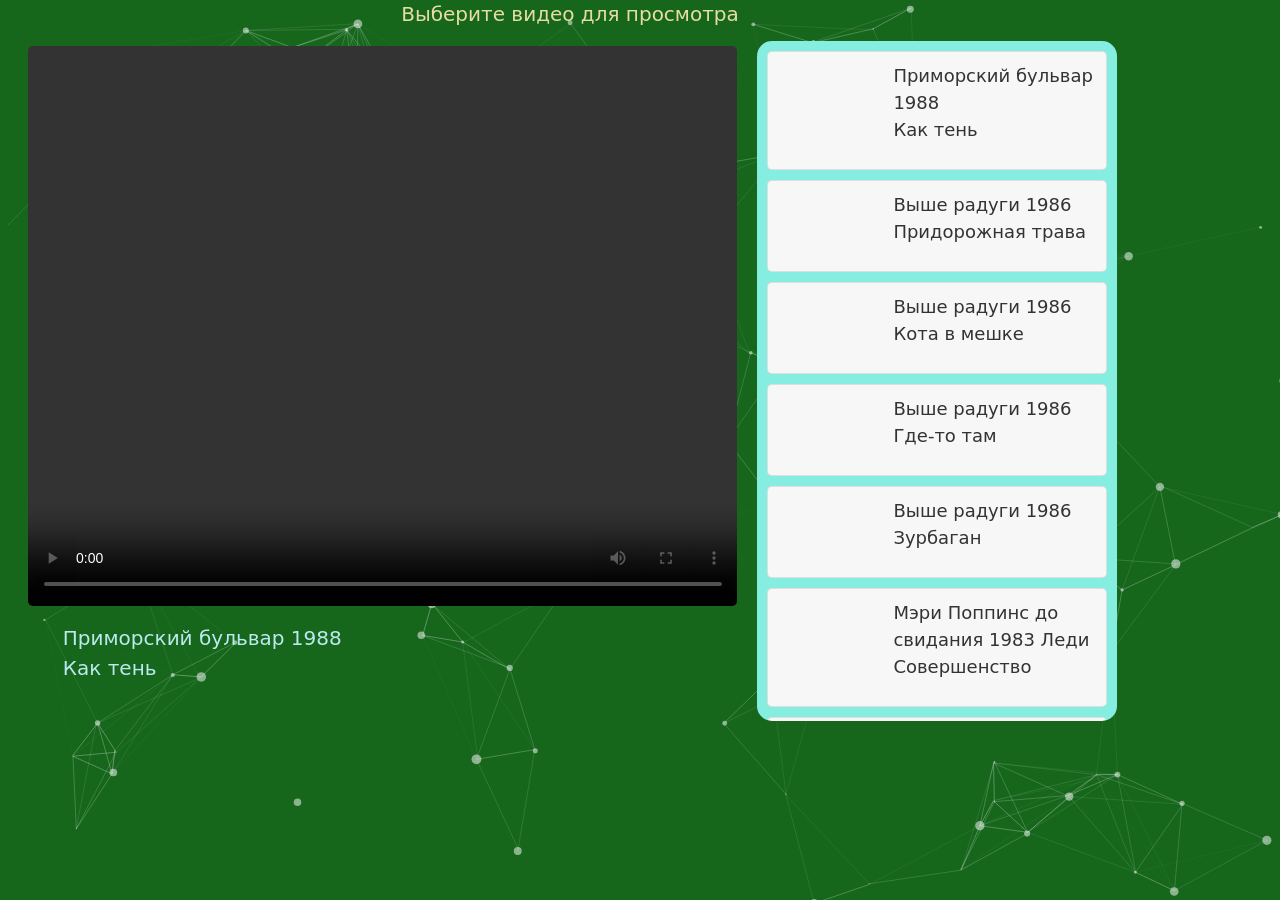
==== index.html @ 6e9bc07f "first commit" ====
<!DOCTYPE html>
<html lang="en">
  <head>
    <meta charset="UTF-8" />
	<meta http-equiv="X-UA-Compatible" content="IE=edge">
	<meta name="viewport" content="width=device-width, initial-scale=1.0">
<link href="https://cdn.jsdelivr.net/npm/bootstrap@5.3.3/dist/css/bootstrap.min.css" rel="stylesheet" integrity="sha384-QWTKZyjpPEjISv5WaRU9OFeRpok6YctnYmDr5pNlyT2bRjXh0JMhjY6hW+ALEwIH" crossorigin="anonymous">
<link rel="stylesheet" href="video2.css">
  <title>Видео 2</title>
  <link rel="icon" type="Images/x-icon" href="atsicon.ico"/>
  </head>
  <body>    
<div class="polnvid">       
    <h6 class="heading">Выберите видео для просмотра</h6>
      <div class="container">
<div class="main-video">
<div class="video">
  <video controls width="780" height="560" src="video/PrimorBulv1988Ten.mp4" type="video/mp4" autoplay loop></video>
  <p class="title">Приморский бульвар 1988<br> Как тень</p>
</div>
</div>

<div class="video-list">

<div class="vid active">
  <video src="video/PrimorBulv1988Ten.mp4" type="video/mp4" autoplay loop></video>
  <p class="title">Приморский бульвар 1988<br> Как тень</p>
</div>
 
<div class="vid">
  <video src="video/VisheRadugi1986_4.mp4" type="video/mp4" autoplay muted loop></video>
  <p class="title">Выше радуги 1986<br> Придорожная трава</p>
</div>
<div class="vid">
  <video src="video/VisheRadugi1986_2.mp4" type="video/mp4" autoplay muted loop></video>
  <p class="title">Выше радуги 1986<br> Кота в мешке</p>
</div>
<div class="vid">
  <video src="video/VisheRadugi1986_3.mp4" type="video/mp4" autoplay muted loop></video>
  <p class="title">Выше радуги 1986<br> Где-то там</p>
</div>
<div class="vid">
  <video src="video/VisheRadugi1986_1.mp4" type="video/mp4" autoplay muted loop></video>
  <p class="title">Выше радуги 1986<br> Зурбаган</p>
</div>

<div class="vid">
  <video src="video/MeriPoppins1983.mp4" type="video/mp4" autoplay muted loop></video>
  <p class="title">Мэри Поппинс до свидания 1983 Леди Совершенство</p>
</div>

<div class="vid">
  <video src="video/Satira1974_2.mp4" type="video/mp4" autoplay muted loop></video>
  <p class="title">Театр сатиры 1974<br> Семья</p>
</div>
<div class="vid">
  <video src="video/Satira1974_1.mp4" type="video/mp4" autoplay muted loop></video>
  <p class="title">Театр сатиры 1974<br> Хорошо&nbsp1</p>
</div>
<div class="vid">
  <video src="video/Satira1974_3.mp4" type="video/mp4" autoplay muted loop></video>
  <p class="title">Театр сатиры 1974<br> Хорошо&nbsp2</p>
</div>

<div class="vid">
  <video src="video/Figaro1973.mp4" type="video/mp4" autoplay muted loop></video>
  <p class="title">Безумный день или Женитьба Фигаро Финальная песня из спектакля 1973</p>
</div>

<div class="vid">
  <video src="video/BeregZensh1981.mp4" type="video/mp4" autoplay muted loop></video>
  <p class="title">Берегите женщин 1981<br> Ты для меня</p>
</div>

<div class="vid">
  <video src="video2/Zavtrak_1.mp4" type="video/mp4" autoplay muted loop></video>
  <p class="title">Завтрак на траве<br> Дикари</p>
</div>
<div class="vid">
  <video src="video2/Zavtrak_2.mp4" type="video/mp4" autoplay muted loop></video>
  <p class="title">Завтрак на траве<br> Поход</p>
</div>
<div class="vid">
  <video src="video2/Zavtrak_3.mp4" type="video/mp4" autoplay muted loop></video>
  <p class="title">Завтрак на траве<br> Рыбка</p>
</div>

<div class="vid">
  <video src="video2/TutsiGorShok.mp4" type="video/mp4" autoplay muted loop></video>
  <p class="title">Тутси<br> Горький Шоколад</p>
</div>

<div class="vid">
  <video src="video/Neboysa1981_1.mp4" type="video/mp4" autoplay muted loop></video>
  <p class="title">Не бойся я с тобой 1981<br> Урок борьбы</p>
</div>
<div class="vid">
  <video src="video/Neboysa1981_2.mp4" type="video/mp4" autoplay muted loop></video>
  <p class="title">Не бойся я с тобой 1981<br> Как жили мы борясь</p>
</div>

<div class="vid">
  <video src="video/Atlantida.mp4" type="video/mp4" autoplay muted loop></video>
  <p class="title">Филипп Киркоров<br> Атлантида</p>
</div>

<div class="vid">
  <video src="video/Rybak Norway Final 2009.mp4" type="video/mp4" autoplay muted loop></video>
  <p class="title">Alexander Rybak Fairytale LIVE Norway Winner of Eurovision 2009</p>
</div>

<div class="vid">
  <video src="video/Bilan Believe Final 2008.mp4" type="video/mp4" autoplay muted loop></video>
  <p class="title">Dima Bilan Believe Russia Grand Final Eurovision 2008</p>
</div>

</div></div>
</div>     
<div id="particles-js"></div>

<script>
	let listVideo = document.querySelectorAll('.video-list .vid');
	let mainVideo = document.querySelector('.main-video video');
	let title = document.querySelector('.main-video .title');
listVideo.forEach(video =>{
    video.onclick = () =>{
		listVideo.forEach(vid => vid.classList.remove('active'));
		video.classList.add('active');
		if(video.classList.contains('active')){
			let src = video.children[0].getAttribute('src');
			mainVideo.src = src;
			let text = video.children[1].innerHTML;
			title.innerHTML	= text;
		};
	};
});
</script>

<script src="https://cdn.jsdelivr.net/npm/bootstrap@5.3.3/dist/js/bootstrap.bundle.min.js" integrity="sha384-YvpcrYf0tY3lHB60NNkmXc5s9fDVZLESaAA55NDzOxhy9GkcIdslK1eN7N6jIeHz" crossorigin="anonymous"></script>
<script src="particles.min.js"></script> 
<script src="app.js"></script>
</body>
</html>
---- video2.css ----
* { margin: 0; padding: 0; 
box-sizing: border-box;  /* text-transform: capitalize; */
}
body { 
min-height: 100vh;	/* overflow: hidden; */
/* font-family: 'Roboto', sans-serif; */
}
.polnvid{position: absolute;}
#particles-js{ height:100vh; z-index: -3;
background-color: rgb(22, 102, 28); 
}
.heading{
color: #e7dca2;
font-size: 20px;
text-align: center;
padding: 2px;
}
.container{
display: grid;
grid-template-columns: 2fr 1fr;
gap: 15px;
align-items: flex-start;
padding: 5px 2%;
}
.container .main-video{ /* background: #9acaec; */
border-radius: 10px;  padding: 5px;
}
.container .main-video video{
width: 100%;
border-radius: 5px;
}    
.container .main-video .title{
color: #bce9ee;
font-size: 20px;
padding-top: 10px; padding-left: 35px;
padding-bottom: 5px;
}
.container .video-list{
background: #85eee1;
border-radius: 15px;
height: 680px;
overflow-y: scroll;
}
.container .video-list::-webkit-scrollbar{
    width: 7px;
}
.container .video-list::-webkit-scrollbar-track{
    background: #ccc;
    border-radius: 50px;
}
.container .video-list::-webkit-scrollbar-thumb{
    background: #666;
    border-radius: 50px;
}
.container .video-list .vid video{
    width: 100px;
    border-radius: 5px;
}
.container .video-list .vid{
    display: flex;
    align-items: center;
    gap: 15px;
    background: #f7f7f7;
    border-radius: 5px;
    margin: 10px;
    padding: 10px;
    border: 1px solid rgba(0,0,0,.1);
    cursor: pointer;
}
.container .video-list .vid:hover{
    color: #eee;
}
.container .video-list .vid:active{
    color: #2980b9;
}   
.container .video-list .vid:active .title{
    color: #fff;
}
.container .video-list .vid .title{
    color: #333;
    font-size: 18px;
}
@media(max-width: 990px){
.container{
    grid-template-columns: 2fr 1fr;
    padding: 10px;
}    
}
@media(max-width: 760px){
.container{
    grid-template-columns: 1fr;
}    
}

*{
    -webkit-user-select: none;
    -khtml-user-select: none;
    -moz-user-select: none;
    -ms-user-select: none;
    user-select: none;
}
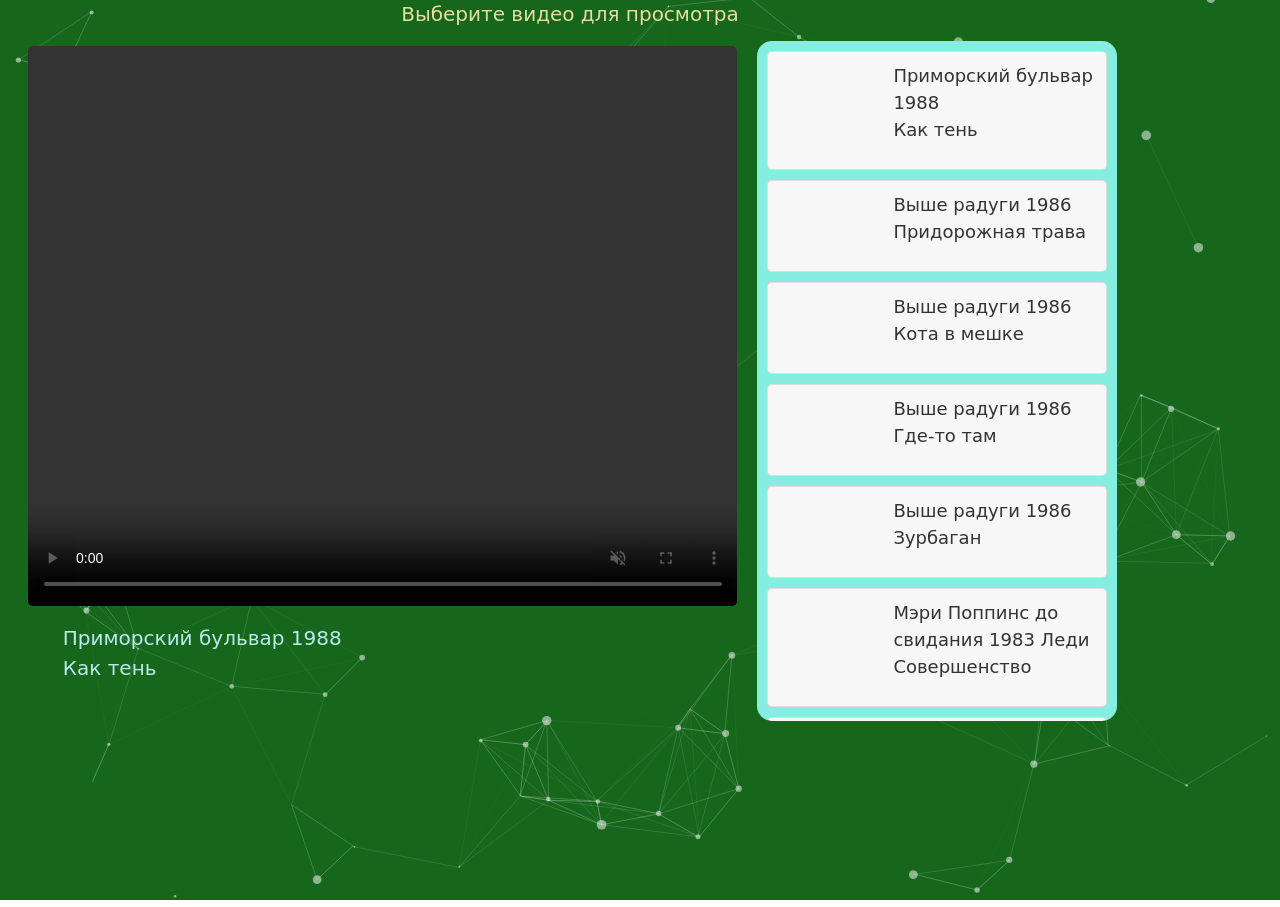
==== commit 79c56a68: "sec10 commit" ====
--- a/index.html
+++ b/index.html
@@ -15,7 +15,7 @@
       <div class="container">
 <div class="main-video">
 <div class="video">
-  <video controls width="780" height="560" src="video/PrimorBulv1988Ten.mp4" type="video/mp4" autoplay loop></video>
+  <video controls width="780" height="560" src="video/PrimorBulv1988Ten.mp4" type="video/mp4" autoplay muted loop></video>
   <p class="title">Приморский бульвар 1988<br> Как тень</p>
 </div>
 </div>
@@ -23,7 +23,7 @@
 <div class="video-list">
 
 <div class="vid active">
-  <video src="video/PrimorBulv1988Ten.mp4" type="video/mp4" autoplay loop></video>
+  <video src="video/PrimorBulv1988Ten.mp4" type="video/mp4" autoplay muted loop></video>
   <p class="title">Приморский бульвар 1988<br> Как тень</p>
 </div>
  
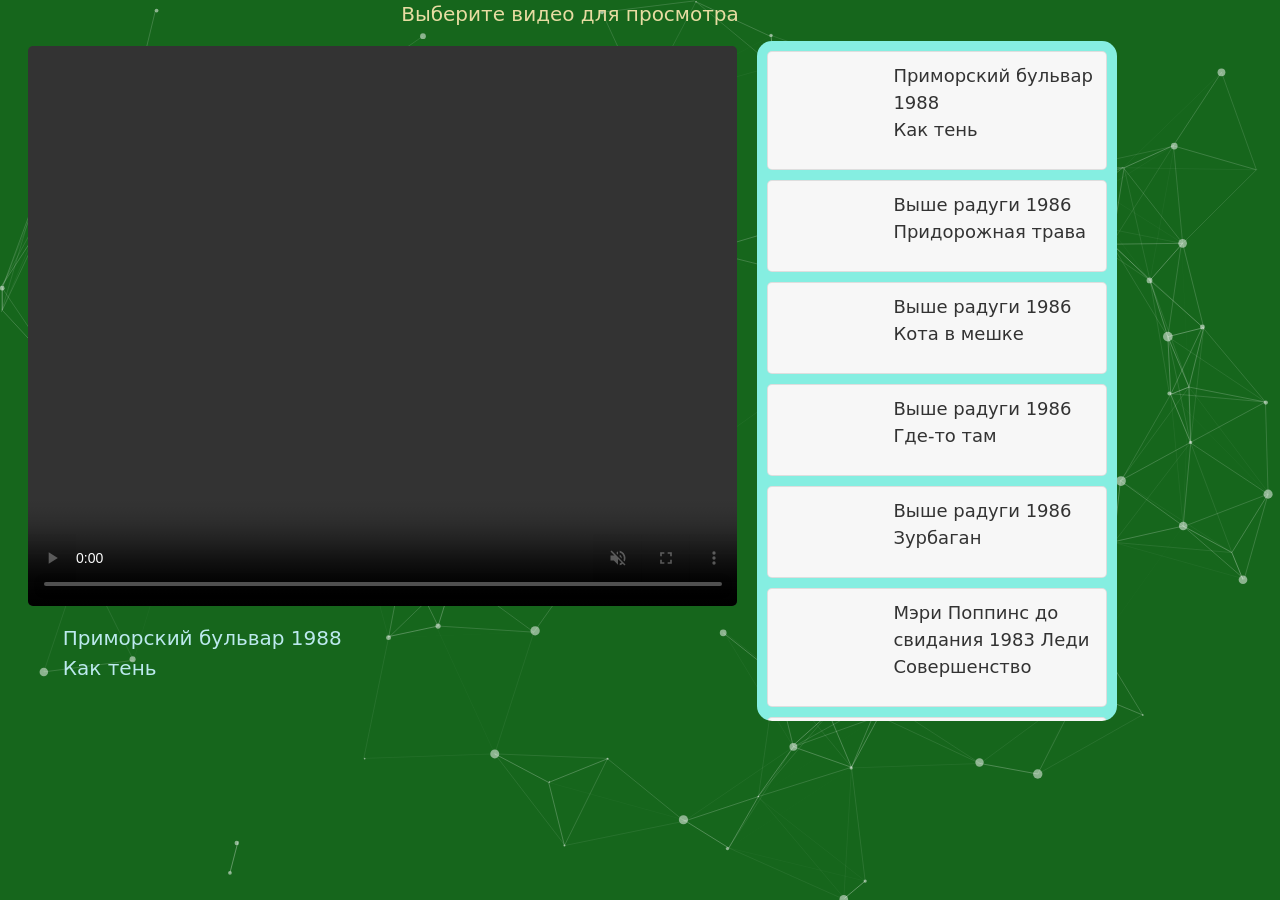
==== commit b4a09601: "sec10 commit" ====
--- a/index.html
+++ b/index.html
@@ -91,6 +91,11 @@
 </div>
 
 <div class="vid">
+  <video src="video2/KrasnShap2008.mp4" type="video/mp4" autoplay muted loop></video>
+  <p class="title">Мюзикл 2008<br> Красная шапочка</p>
+</div>
+
+<div class="vid">
   <video src="video/Neboysa1981_1.mp4" type="video/mp4" autoplay muted loop></video>
   <p class="title">Не бойся я с тобой 1981<br> Урок борьбы</p>
 </div>
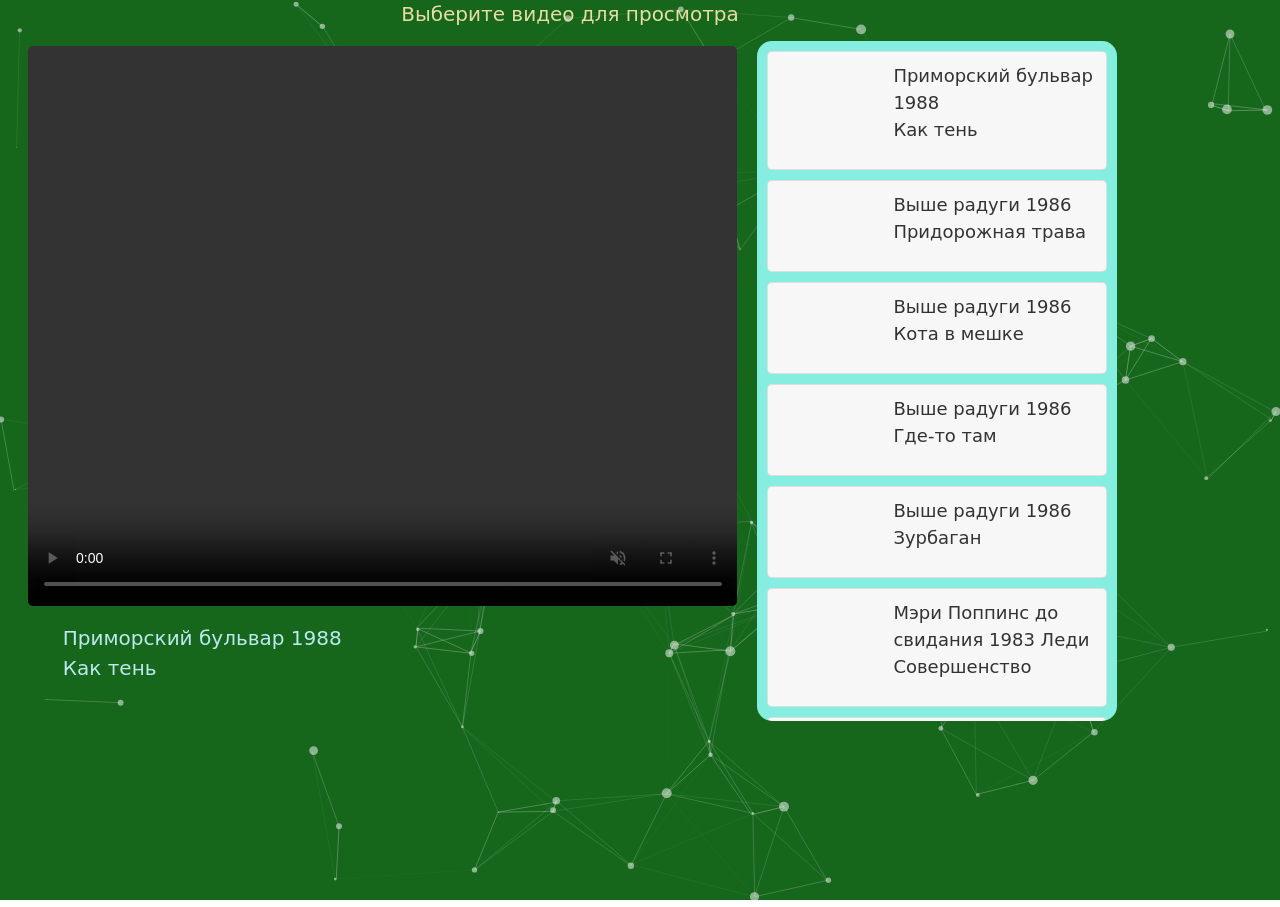
==== commit 3400fa00: "sec27" ====
--- a/index.html
+++ b/index.html
@@ -5,11 +5,31 @@
 	<meta http-equiv="X-UA-Compatible" content="IE=edge">
 	<meta name="viewport" content="width=device-width, initial-scale=1.0">
 <link href="https://cdn.jsdelivr.net/npm/bootstrap@5.3.3/dist/css/bootstrap.min.css" rel="stylesheet" integrity="sha384-QWTKZyjpPEjISv5WaRU9OFeRpok6YctnYmDr5pNlyT2bRjXh0JMhjY6hW+ALEwIH" crossorigin="anonymous">
+<link rel="stylesheet" href="styles/preloadnew.css">
 <link rel="stylesheet" href="video2.css">
   <title>Видео 2</title>
   <link rel="icon" type="Images/x-icon" href="atsicon.ico"/>
-  </head>
-  <body>    
+</head>
+<body>    
+<div class="preloader">
+  <div class="container-fluid text-center">
+    <div class="row">
+      <div class="col-4">
+        <div class="container">
+          <div class="loader">
+            <img src="preloader8.gif" alt="Нет gifки" width="120" height="120" />
+          </div>
+        </div>
+</div>  
+<div class="col-8">
+  <p class="prob"><span style="font-size: 30px; color: red;">
+Сообщение</span><br> 
+Загрузка таких хороших клипов занимает некоторое время, поэтому не закрывая эту страницу 
+посмотрите ещё что-нибудь интересное с нашего сайта, а потом не забудьте вернуться сюда.
+Надолго не переключайтесь.
+</p>
+</div></div></div></div>
+    
 <div class="polnvid">       
     <h6 class="heading">Выберите видео для просмотра</h6>
       <div class="container">
@@ -142,6 +162,7 @@
 </script>
 
 <script src="https://cdn.jsdelivr.net/npm/bootstrap@5.3.3/dist/js/bootstrap.bundle.min.js" integrity="sha384-YvpcrYf0tY3lHB60NNkmXc5s9fDVZLESaAA55NDzOxhy9GkcIdslK1eN7N6jIeHz" crossorigin="anonymous"></script>
+<script src="styles/preloadnew.js"></script>
 <script src="particles.min.js"></script> 
 <script src="app.js"></script>
 </body>
--- a/styles/preloadnew.css
+++ b/styles/preloadnew.css
@@ -0,0 +1,51 @@
+.prob{ margin-top: 10rem;
+  width: 800px;
+  z-index: 1002;
+  font-size: 38px;
+  text-align: center;
+}
+.loader{
+  margin-top: 18rem;
+  margin-left: 1rem;
+}
+
+.preloader { opacity: .5;
+    position: fixed;
+    left: 0;
+    top: 0;
+    right: 0;
+    bottom: 0;
+    overflow: hidden;
+    /* фоновый цвет */
+    background: #e0e0e0;
+    z-index: 1001;
+  }
+  
+  .preloader__image {
+    position: relative;
+    top: 50%;
+    left: 50%;
+    width: 70px;
+    height: 70px;
+    margin-top: -35px;
+    margin-left: -35px;
+    text-align: center;
+    animation: preloader-rotate 2s infinite linear;
+  }
+  
+  @keyframes preloader-rotate {
+    100% {
+      transform: rotate(360deg);
+    }
+  }
+  
+  .loaded_hiding .preloader {
+    transition: 0.3s opacity;
+    opacity: 0;
+  }
+  
+  .loaded .preloader {
+    display: none;
+  }
+
+  
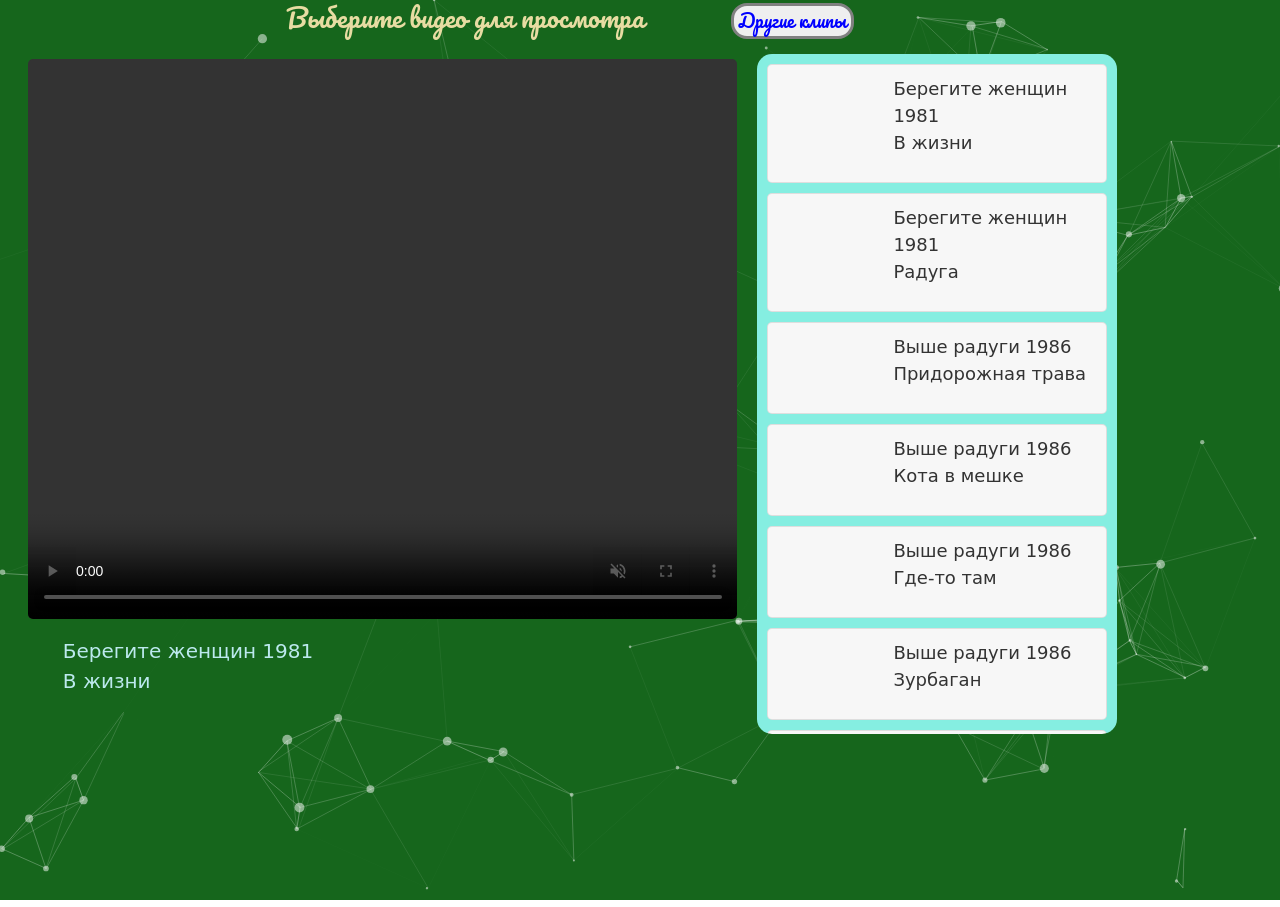
==== commit 2e69d8c3: "sec28" ====
--- a/index.html
+++ b/index.html
@@ -31,22 +31,29 @@
 </div></div></div></div>
     
 <div class="polnvid">       
-    <h6 class="heading">Выберите видео для просмотра</h6>
+    <h1 class="heading">Выберите видео для просмотра
+<a href="videorus3/videorus3.html">
+<button class="sdrklips">Другие клипы</button></a>
+    </h1>
       <div class="container">
 <div class="main-video">
 <div class="video">
-  <video controls width="780" height="560" src="video/PrimorBulv1988Ten.mp4" type="video/mp4" autoplay muted loop></video>
-  <p class="title">Приморский бульвар 1988<br> Как тень</p>
+  <video controls width="780" height="560" src="video2/Berzenshin.mp4" type="video/mp4" autoplay muted loop></video>
+  <p class="title">Берегите женщин 1981<br>В жизни</p>
 </div>
 </div>
 
 <div class="video-list">
 
 <div class="vid active">
-  <video src="video/PrimorBulv1988Ten.mp4" type="video/mp4" autoplay muted loop></video>
-  <p class="title">Приморский бульвар 1988<br> Как тень</p>
+  <video src="video2/Berzenshin.mp4" type="video/mp4" autoplay muted loop></video>
+  <p class="title">Берегите женщин 1981<br>В жизни</p>
 </div>
- 
+<div class="vid">
+  <video src="video/BeregZensh1981.mp4" type="video/mp4" autoplay muted loop></video>
+  <p class="title">Берегите женщин 1981<br>Радуга</p>
+</div>
+
 <div class="vid">
   <video src="video/VisheRadugi1986_4.mp4" type="video/mp4" autoplay muted loop></video>
   <p class="title">Выше радуги 1986<br> Придорожная трава</p>
@@ -71,15 +78,15 @@
 
 <div class="vid">
   <video src="video/Satira1974_2.mp4" type="video/mp4" autoplay muted loop></video>
-  <p class="title">Театр сатиры 1974<br> Семья</p>
+  <p class="title">Маленькие комедии большого дома 1974<br> Семья</p>
 </div>
 <div class="vid">
   <video src="video/Satira1974_1.mp4" type="video/mp4" autoplay muted loop></video>
-  <p class="title">Театр сатиры 1974<br> Хорошо&nbsp1</p>
+  <p class="title">Маленькие комедии большого дома 1974<br> Хорошо&nbsp1</p>
 </div>
 <div class="vid">
   <video src="video/Satira1974_3.mp4" type="video/mp4" autoplay muted loop></video>
-  <p class="title">Театр сатиры 1974<br> Хорошо&nbsp2</p>
+  <p class="title">Маленькие комедии большого дома 1974<br> Хорошо&nbsp2</p>
 </div>
 
 <div class="vid">
@@ -88,8 +95,8 @@
 </div>
 
 <div class="vid">
-  <video src="video/BeregZensh1981.mp4" type="video/mp4" autoplay muted loop></video>
-  <p class="title">Берегите женщин 1981<br> Ты для меня</p>
+  <video src="video2/Prosnisipoy.mp4" type="video/mp4" autoplay muted loop></video>
+  <p class="title">Проснись и пой спектакль театра сатиры 1973<br>Проснись и пой</p>
 </div>
 
 <div class="vid">
--- a/video2.css
+++ b/video2.css
@@ -1,3 +1,4 @@
+@import url("https://fonts.googleapis.com/css?family=Pacifico");
 * { margin: 0; padding: 0; 
 box-sizing: border-box;  /* text-transform: capitalize; */
 }
@@ -5,13 +6,21 @@
 min-height: 100vh;	/* overflow: hidden; */
 /* font-family: 'Roboto', sans-serif; */
 }
+.sdrklips{ padding: 4px;
+font-size: 18px;
+color: blue;
+border: 3px solid gray;
+border-radius: 1rem;
+margin-left: 5rem;
+}
 .polnvid{position: absolute;}
 #particles-js{ height:100vh; z-index: -3;
 background-color: rgb(22, 102, 28); 
 }
 .heading{
+font-family: "Pacifico";
 color: #e7dca2;
-font-size: 20px;
+font-size: 26px;
 text-align: center;
 padding: 2px;
 }
@@ -98,4 +107,4 @@
     -moz-user-select: none;
     -ms-user-select: none;
     user-select: none;
-}+}
